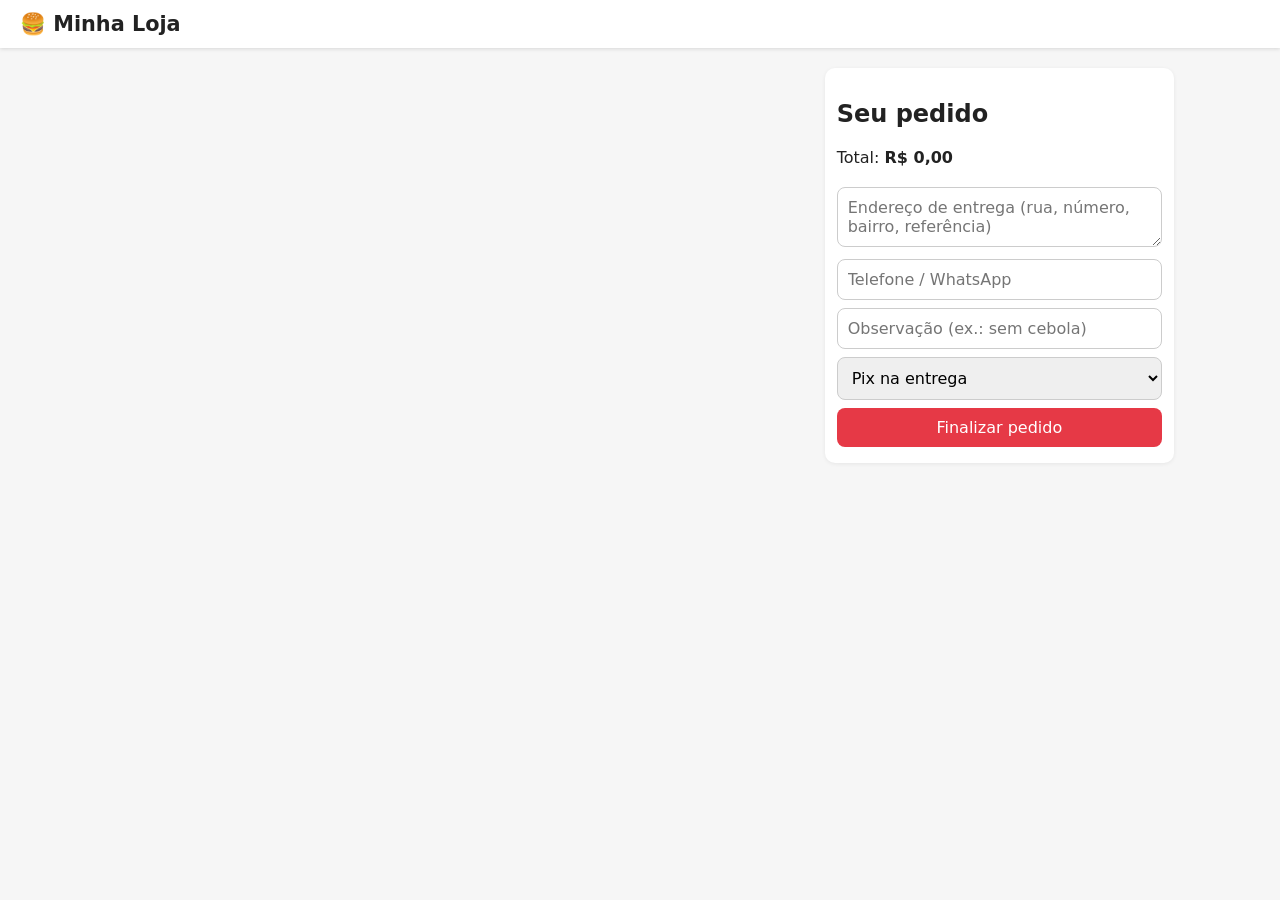
==== index.html @ edce7e46 "Add files via upload" ====
<!doctype html>
<html lang="pt-BR">
<head>
  <meta charset="utf-8">
  <meta name="viewport" content="width=device-width,initial-scale=1">
  <title>Minha Loja</title>
  <link rel="stylesheet" href="style.css">
</head>
<body>
  <header>
    <h1>🍔 Minha Loja</h1>
    <nav id="nav"></nav>
  </header>

  <main>
    <section id="produtos" class="grid"></section>

    <aside class="card">
      <h2>Seu pedido</h2>
      <div id="itens"></div>
      <p>Total: <b id="total">R$ 0,00</b></p>
      <textarea id="endereco" placeholder="Endereço de entrega (rua, número, bairro, referência)"></textarea>
      <input id="telefone" placeholder="Telefone / WhatsApp">
      <input id="obs" placeholder="Observação (ex.: sem cebola)">
      <select id="pagamento">
        <option>Pix na entrega</option>
        <option>Dinheiro</option>
        <option>Cartão na entrega</option>
      </select>
      <button id="finalizar">Finalizar pedido</button>
    </aside>
  </main>

  <script type="module">
    import { supabase, brl, esc } from "./config.js";
    const $ = id => document.getElementById(id);

    // --- sessão e menu ---
    const { data: { session } } = await supabase.auth.getSession();
    let perfil = null;
    if (session) {
      ({ data: perfil } = await supabase.from("profiles").select("*")
        .eq("id", session.user.id).single());
      $("nav").innerHTML =
        (perfil?.is_admin ? '<a href="admin.html">Painel</a>' : "") +
        '<a href="pedidos.html">Meus pedidos</a><a href="#" id="sair">Sair</a>';
      $("sair").onclick = async e => {
        e.preventDefault(); await supabase.auth.signOut(); location.reload();
      };
      $("endereco").value = perfil?.endereco ?? "";
      $("telefone").value = perfil?.telefone ?? "";
    } else {
      $("nav").innerHTML = '<a href="login.html">Entrar / Criar conta</a>';
    }

    // --- produtos ---
    const { data } = await supabase.from("produtos").select("*")
      .eq("ativo", true).order("nome");
    const produtos = data || [];
    $("produtos").innerHTML = produtos.map(p => `
      <article class="card">
        ${p.imagem_url ? `<img src="${esc(p.imagem_url)}" alt="">` : ""}
        <h3>${esc(p.nome)}</h3>
        <p>${esc(p.descricao)}</p>
        <b>${brl(p.preco)}</b>
        <button data-mais="${p.id}">Adicionar</button>
      </article>`).join("") || "<p>Nenhum produto cadastrado ainda.</p>";

    // --- carrinho: { idDoProduto: quantidade } ---
    let carrinho = JSON.parse(localStorage.getItem("carrinho") || "{}");

    function desenhar() {
      let total = 0;
      $("itens").innerHTML = Object.entries(carrinho).map(([id, q]) => {
        const p = produtos.find(x => x.id == id);
        if (!p) return "";
        total += p.preco * q;
        return `<div>${esc(p.nome)} × ${q}
          <button data-menos="${id}" style="width:auto">−</button>
          <button data-mais="${id}" style="width:auto">+</button></div>`;
      }).join("") || "<p>Carrinho vazio</p>";
      $("total").textContent = brl(total);
    }
    function salvar() {
      localStorage.setItem("carrinho", JSON.stringify(carrinho));
      desenhar();
    }

    document.addEventListener("click", e => {
      const d = e.target.dataset;
      const id = d.mais || d.menos;
      if (!id) return;
      carrinho[id] = (carrinho[id] || 0) + (d.mais ? 1 : -1);
      if (carrinho[id] <= 0) delete carrinho[id];
      salvar();
    });
    desenhar();

    // --- finalizar ---
    $("finalizar").onclick = async () => {
      if (!session) return (location.href = "login.html?volta=index.html");
      const itens = Object.entries(carrinho)
        .map(([id, q]) => ({ produto_id: Number(id), quantidade: q }));
      if (!itens.length) return alert("Seu carrinho está vazio.");
      if (!$("endereco").value.trim() || !$("telefone").value.trim())
        return alert("Informe o endereço e o telefone.");

      const { data: id, error } = await supabase.rpc("criar_pedido", {
        p_itens: itens,
        p_endereco: $("endereco").value,
        p_telefone: $("telefone").value,
        p_observacao: $("obs").value,
        p_pagamento: $("pagamento").value,
      });
      if (error) return alert(error.message);

      // guarda endereço/telefone para a próxima compra
      await supabase.from("profiles")
        .update({ endereco: $("endereco").value, telefone: $("telefone").value })
        .eq("id", session.user.id);

      carrinho = {}; salvar();
      location.href = "pedidos.html?novo=" + id;
    };
  </script>
</body>
</html>
---- style.css ----
* { box-sizing: border-box }
body { font-family: system-ui, sans-serif; margin: 0; background: #f6f6f6; color: #222 }
header { display: flex; justify-content: space-between; align-items: center;
  padding: 12px 20px; background: #fff; box-shadow: 0 1px 4px #0002 }
header h1 { margin: 0; font-size: 1.3rem }
header nav a { margin-left: 14px }
main { max-width: 1100px; margin: 20px auto; padding: 0 16px;
  display: grid; grid-template-columns: 2fr 1fr; gap: 20px }
main.um { display: block }
.grid { display: grid; grid-template-columns: repeat(auto-fill, minmax(200px, 1fr)); gap: 14px }
.card { background: #fff; border-radius: 10px; padding: 12px; box-shadow: 0 1px 4px #0001; margin-bottom: 12px }
.card img { width: 100%; height: 140px; object-fit: cover; border-radius: 8px }
input, textarea, select, button { width: 100%; padding: 10px; margin: 4px 0;
  font: inherit; border-radius: 8px; border: 1px solid #ccc }
button { background: #e63946; color: #fff; border: 0; cursor: pointer }
button.sec { background: #555 }
.box { max-width: 380px; margin: 60px auto; background: #fff; padding: 20px; border-radius: 12px }
.novo { border-left: 6px solid #e63946 }
.preparando { border-left: 6px solid #f4a261 }
.saiu_entrega { border-left: 6px solid #457b9d }
.entregue { border-left: 6px solid #2a9d8f }
.cancelado { opacity: .5 }
@media (max-width: 800px) { main { grid-template-columns: 1fr } }
@media print { header, select, button, nav { display: none } }
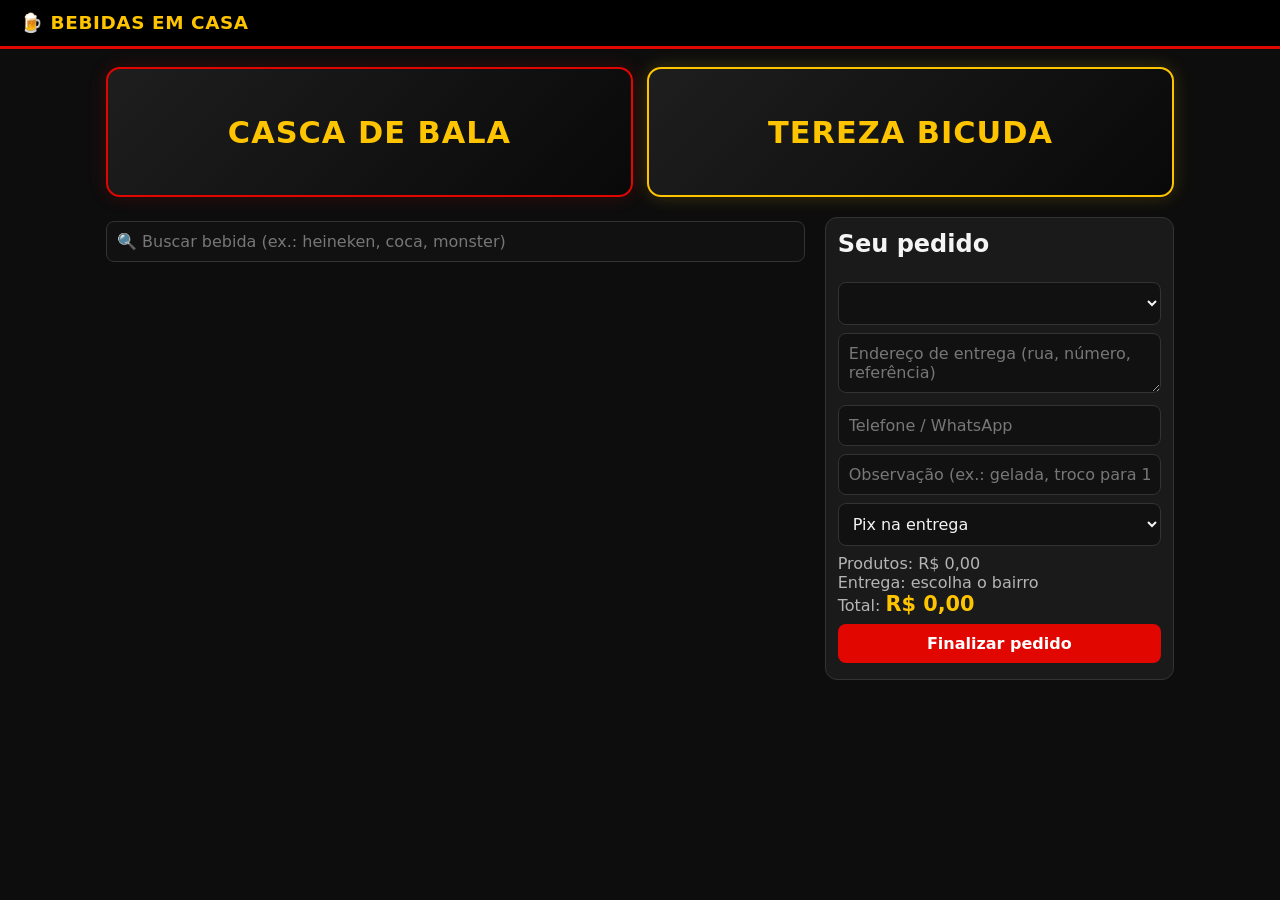
==== commit db7ad957: "Add files via upload" ====
--- a/index.html
+++ b/index.html
@@ -1,127 +1,195 @@
-<!doctype html>
-<html lang="pt-BR">
-<head>
-  <meta charset="utf-8">
-  <meta name="viewport" content="width=device-width,initial-scale=1">
-  <title>Minha Loja</title>
-  <link rel="stylesheet" href="style.css">
-</head>
-<body>
-  <header>
-    <h1>🍔 Minha Loja</h1>
-    <nav id="nav"></nav>
-  </header>
-
-  <main>
-    <section id="produtos" class="grid"></section>
-
-    <aside class="card">
-      <h2>Seu pedido</h2>
-      <div id="itens"></div>
-      <p>Total: <b id="total">R$ 0,00</b></p>
-      <textarea id="endereco" placeholder="Endereço de entrega (rua, número, bairro, referência)"></textarea>
-      <input id="telefone" placeholder="Telefone / WhatsApp">
-      <input id="obs" placeholder="Observação (ex.: sem cebola)">
-      <select id="pagamento">
-        <option>Pix na entrega</option>
-        <option>Dinheiro</option>
-        <option>Cartão na entrega</option>
-      </select>
-      <button id="finalizar">Finalizar pedido</button>
-    </aside>
-  </main>
-
-  <script type="module">
-    import { supabase, brl, esc } from "./config.js";
-    const $ = id => document.getElementById(id);
-
-    // --- sessão e menu ---
-    const { data: { session } } = await supabase.auth.getSession();
-    let perfil = null;
-    if (session) {
-      ({ data: perfil } = await supabase.from("profiles").select("*")
-        .eq("id", session.user.id).single());
-      $("nav").innerHTML =
-        (perfil?.is_admin ? '<a href="admin.html">Painel</a>' : "") +
-        '<a href="pedidos.html">Meus pedidos</a><a href="#" id="sair">Sair</a>';
-      $("sair").onclick = async e => {
-        e.preventDefault(); await supabase.auth.signOut(); location.reload();
-      };
-      $("endereco").value = perfil?.endereco ?? "";
-      $("telefone").value = perfil?.telefone ?? "";
-    } else {
-      $("nav").innerHTML = '<a href="login.html">Entrar / Criar conta</a>';
-    }
-
-    // --- produtos ---
-    const { data } = await supabase.from("produtos").select("*")
-      .eq("ativo", true).order("nome");
-    const produtos = data || [];
-    $("produtos").innerHTML = produtos.map(p => `
-      <article class="card">
-        ${p.imagem_url ? `<img src="${esc(p.imagem_url)}" alt="">` : ""}
-        <h3>${esc(p.nome)}</h3>
-        <p>${esc(p.descricao)}</p>
-        <b>${brl(p.preco)}</b>
-        <button data-mais="${p.id}">Adicionar</button>
-      </article>`).join("") || "<p>Nenhum produto cadastrado ainda.</p>";
-
-    // --- carrinho: { idDoProduto: quantidade } ---
-    let carrinho = JSON.parse(localStorage.getItem("carrinho") || "{}");
-
-    function desenhar() {
-      let total = 0;
-      $("itens").innerHTML = Object.entries(carrinho).map(([id, q]) => {
-        const p = produtos.find(x => x.id == id);
-        if (!p) return "";
-        total += p.preco * q;
-        return `<div>${esc(p.nome)} × ${q}
-          <button data-menos="${id}" style="width:auto">−</button>
-          <button data-mais="${id}" style="width:auto">+</button></div>`;
-      }).join("") || "<p>Carrinho vazio</p>";
-      $("total").textContent = brl(total);
-    }
-    function salvar() {
-      localStorage.setItem("carrinho", JSON.stringify(carrinho));
-      desenhar();
-    }
-
-    document.addEventListener("click", e => {
-      const d = e.target.dataset;
-      const id = d.mais || d.menos;
-      if (!id) return;
-      carrinho[id] = (carrinho[id] || 0) + (d.mais ? 1 : -1);
-      if (carrinho[id] <= 0) delete carrinho[id];
-      salvar();
-    });
-    desenhar();
-
-    // --- finalizar ---
-    $("finalizar").onclick = async () => {
-      if (!session) return (location.href = "login.html?volta=index.html");
-      const itens = Object.entries(carrinho)
-        .map(([id, q]) => ({ produto_id: Number(id), quantidade: q }));
-      if (!itens.length) return alert("Seu carrinho está vazio.");
-      if (!$("endereco").value.trim() || !$("telefone").value.trim())
-        return alert("Informe o endereço e o telefone.");
-
-      const { data: id, error } = await supabase.rpc("criar_pedido", {
-        p_itens: itens,
-        p_endereco: $("endereco").value,
-        p_telefone: $("telefone").value,
-        p_observacao: $("obs").value,
-        p_pagamento: $("pagamento").value,
-      });
-      if (error) return alert(error.message);
-
-      // guarda endereço/telefone para a próxima compra
-      await supabase.from("profiles")
-        .update({ endereco: $("endereco").value, telefone: $("telefone").value })
-        .eq("id", session.user.id);
-
-      carrinho = {}; salvar();
-      location.href = "pedidos.html?novo=" + id;
-    };
-  </script>
-</body>
-</html>+<!doctype html>
+<html lang="pt-BR">
+<head>
+  <meta charset="utf-8">
+  <meta name="viewport" content="width=device-width,initial-scale=1">
+  <title>Bebidas em casa</title>
+  <meta name="theme-color" content="#000000">
+  <link rel="stylesheet" href="style.css">
+</head>
+<body>
+  <header>
+    <h1>🍺 Bebidas em casa</h1>
+    <nav id="nav"></nav>
+  </header>
+
+  <section class="marcas">
+    <div class="marca" id="marca1"><span>Casca de Bala</span></div>
+    <div class="marca" id="marca2"><span>Tereza Bicuda</span></div>
+  </section>
+
+  <main>
+    <section>
+      <input id="busca" type="search" placeholder="🔍 Buscar bebida (ex.: heineken, coca, monster)">
+      <div id="chips" class="chips"></div>
+      <div id="produtos"></div>
+    </section>
+
+    <aside class="card">
+      <h2>Seu pedido</h2>
+      <div id="itens"></div>
+
+      <select id="bairro"></select>
+      <textarea id="endereco" placeholder="Endereço de entrega (rua, número, referência)"></textarea>
+      <input id="telefone" placeholder="Telefone / WhatsApp">
+      <input id="obs" placeholder="Observação (ex.: gelada, troco para 100)">
+      <select id="pagamento">
+        <option>Pix na entrega</option>
+        <option>Dinheiro</option>
+        <option>Cartão na entrega</option>
+      </select>
+
+      <p>
+        Produtos: <span id="subtotal">R$ 0,00</span><br>
+        Entrega: <span id="taxa">escolha o bairro</span><br>
+        Total: <b id="total">R$ 0,00</b>
+      </p>
+      <button id="finalizar">Finalizar pedido</button>
+    </aside>
+  </main>
+
+  <script type="module">
+    import { supabase, brl, esc } from "./config.js";
+    const $ = id => document.getElementById(id);
+
+    // ordem em que as categorias aparecem na loja
+    const ORDEM = ["Cervejas Lata", "Long Necks", "Cervejas Zero",
+                   "Refrigerantes", "Energéticos", "Isotônicos"];
+    const pos = c => { const i = ORDEM.indexOf(c); return i < 0 ? 99 : i; };
+
+    // --- sessão e menu ---
+    const { data: { session } } = await supabase.auth.getSession();
+    let perfil = null;
+    if (session) {
+      ({ data: perfil } = await supabase.from("profiles").select("*")
+        .eq("id", session.user.id).single());
+      $("nav").innerHTML =
+        (perfil?.is_admin ? '<a href="admin.html">Painel</a>' : "") +
+        '<a href="pedidos.html">Meus pedidos</a><a href="#" id="sair">Sair</a>';
+      $("sair").onclick = async e => {
+        e.preventDefault(); await supabase.auth.signOut(); location.reload();
+      };
+      $("endereco").value = perfil?.endereco ?? "";
+      $("telefone").value = perfil?.telefone ?? "";
+    } else {
+      $("nav").innerHTML = '<a href="login.html">Entrar / Criar conta</a>';
+    }
+
+    // --- imagens das distribuidoras no topo ---
+    const { data: cfg } = await supabase.from("configuracoes").select("*");
+    const conf = Object.fromEntries((cfg || []).map(r => [r.chave, r.valor]));
+    [["marca1_img", "marca1", "Casca de Bala"], ["marca2_img", "marca2", "Tereza Bicuda"]]
+      .forEach(([chave, id, nome]) => {
+        if (conf[chave]) $(id).innerHTML = `<img src="${esc(conf[chave])}" alt="${esc(nome)}">`;
+      });
+
+    // --- produtos agrupados por categoria ---
+    const { data } = await supabase.from("produtos").select("*")
+      .eq("ativo", true).order("nome");
+    const produtos = data || [];
+
+    function desenharProdutos() {
+      const termo = $("busca").value.trim().toLowerCase();
+      const lista = produtos.filter(p => p.nome.toLowerCase().includes(termo));
+      const cats = [...new Set(lista.map(p => p.categoria || "Outros"))]
+        .sort((a, b) => pos(a) - pos(b) || a.localeCompare(b));
+
+      $("chips").innerHTML = cats.map((c, i) => `<a href="#cat-${i}">${esc(c)}</a>`).join("");
+      $("produtos").innerHTML = cats.map((c, i) => `
+        <h2 class="cat" id="cat-${i}">${esc(c)}</h2>
+        <div class="grid">
+          ${lista.filter(p => (p.categoria || "Outros") === c).map(p => `
+            <article class="card">
+              ${p.imagem_url ? `<img src="${esc(p.imagem_url)}" alt="">` : ""}
+              <h3>${esc(p.nome)}</h3>
+              ${p.descricao ? `<p>${esc(p.descricao)}</p>` : ""}
+              <b class="valor">${brl(p.preco)}</b>
+              <button data-mais="${p.id}">Adicionar</button>
+            </article>`).join("")}
+        </div>`).join("") ||
+        `<p>${produtos.length ? "Nenhuma bebida encontrada." : "Nenhum produto disponível ainda."}</p>`;
+    }
+    $("busca").oninput = desenharProdutos;
+    desenharProdutos();
+
+    // --- bairros e taxas ---
+    const { data: bs } = await supabase.from("bairros").select("*")
+      .eq("ativo", true).order("nome");
+    const bairros = bs || [];
+    $("bairro").innerHTML =
+      '<option value="">Escolha seu bairro</option>' +
+      bairros.map(b => `<option value="${b.id}">${esc(b.nome)} — ${
+        Number(b.taxa) === 0 ? "entrega grátis" : brl(b.taxa)}</option>`).join("");
+    const bairroSalvo = localStorage.getItem("bairro");
+    if (bairroSalvo && bairros.some(b => b.id == bairroSalvo)) $("bairro").value = bairroSalvo;
+    $("bairro").onchange = () => {
+      localStorage.setItem("bairro", $("bairro").value);
+      desenhar();
+    };
+
+    // --- carrinho: { idDoProduto: quantidade } ---
+    let carrinho = JSON.parse(localStorage.getItem("carrinho") || "{}");
+
+    function desenhar() {
+      let subtotal = 0;
+      $("itens").innerHTML = Object.entries(carrinho).map(([id, q]) => {
+        const p = produtos.find(x => x.id == id);
+        if (!p) return "";
+        subtotal += Number(p.preco) * q;
+        return `<div>${esc(p.nome)} × ${q}
+          <button data-menos="${id}" style="width:auto">−</button>
+          <button data-mais="${id}" style="width:auto">+</button></div>`;
+      }).join("") || "<p>Carrinho vazio</p>";
+
+      const b = bairros.find(x => x.id == $("bairro").value);
+      const taxa = b ? Number(b.taxa) : 0;
+      $("subtotal").textContent = brl(subtotal);
+      $("taxa").textContent = b ? (taxa > 0 ? brl(taxa) : "Grátis") : "escolha o bairro";
+      $("total").textContent = brl(subtotal + taxa);
+    }
+    function salvar() {
+      localStorage.setItem("carrinho", JSON.stringify(carrinho));
+      desenhar();
+    }
+
+    document.addEventListener("click", e => {
+      const d = e.target.dataset;
+      const id = d.mais || d.menos;
+      if (!id) return;
+      carrinho[id] = (carrinho[id] || 0) + (d.mais ? 1 : -1);
+      if (carrinho[id] <= 0) delete carrinho[id];
+      salvar();
+    });
+    desenhar();
+
+    // --- finalizar ---
+    $("finalizar").onclick = async () => {
+      if (!session) return (location.href = "login.html?volta=index.html");
+      const itens = Object.entries(carrinho)
+        .map(([id, q]) => ({ produto_id: Number(id), quantidade: q }));
+      if (!itens.length) return alert("Seu carrinho está vazio.");
+      if (!bairros.length) return alert("As entregas ainda não foram configuradas. Tente mais tarde.");
+      if (!$("bairro").value) return alert("Escolha o seu bairro.");
+      if (!$("endereco").value.trim() || !$("telefone").value.trim())
+        return alert("Informe o endereço e o telefone.");
+
+      const { data: id, error } = await supabase.rpc("criar_pedido", {
+        p_itens: itens,
+        p_bairro_id: Number($("bairro").value),
+        p_endereco: $("endereco").value,
+        p_telefone: $("telefone").value,
+        p_observacao: $("obs").value,
+        p_pagamento: $("pagamento").value,
+      });
+      if (error) return alert(error.message);
+
+      await supabase.from("profiles")
+        .update({ endereco: $("endereco").value, telefone: $("telefone").value })
+        .eq("id", session.user.id);
+
+      carrinho = {}; salvar();
+      location.href = "pedidos.html?novo=" + id;
+    };
+  </script>
+</body>
+</html>
--- a/style.css
+++ b/style.css
@@ -1,24 +1,124 @@
-* { box-sizing: border-box }
-body { font-family: system-ui, sans-serif; margin: 0; background: #f6f6f6; color: #222 }
-header { display: flex; justify-content: space-between; align-items: center;
-  padding: 12px 20px; background: #fff; box-shadow: 0 1px 4px #0002 }
-header h1 { margin: 0; font-size: 1.3rem }
-header nav a { margin-left: 14px }
-main { max-width: 1100px; margin: 20px auto; padding: 0 16px;
-  display: grid; grid-template-columns: 2fr 1fr; gap: 20px }
-main.um { display: block }
-.grid { display: grid; grid-template-columns: repeat(auto-fill, minmax(200px, 1fr)); gap: 14px }
-.card { background: #fff; border-radius: 10px; padding: 12px; box-shadow: 0 1px 4px #0001; margin-bottom: 12px }
-.card img { width: 100%; height: 140px; object-fit: cover; border-radius: 8px }
-input, textarea, select, button { width: 100%; padding: 10px; margin: 4px 0;
-  font: inherit; border-radius: 8px; border: 1px solid #ccc }
-button { background: #e63946; color: #fff; border: 0; cursor: pointer }
-button.sec { background: #555 }
-.box { max-width: 380px; margin: 60px auto; background: #fff; padding: 20px; border-radius: 12px }
-.novo { border-left: 6px solid #e63946 }
-.preparando { border-left: 6px solid #f4a261 }
-.saiu_entrega { border-left: 6px solid #457b9d }
-.entregue { border-left: 6px solid #2a9d8f }
-.cancelado { opacity: .5 }
-@media (max-width: 800px) { main { grid-template-columns: 1fr } }
-@media print { header, select, button, nav { display: none } }+:root {
+  --preto: #0d0d0d;
+  --cinza: #1a1a1a;
+  --cinza2: #262626;
+  --borda: #333;
+  --texto: #f4f4f4;
+  --suave: #b5b5b5;
+  --vermelho: #e10600;
+  --vermelho2: #ff2a1f;
+  --amarelo: #ffc400;
+}
+* { box-sizing: border-box }
+body { font-family: system-ui, -apple-system, "Segoe UI", sans-serif; margin: 0;
+  background: var(--preto); color: var(--texto) }
+a { color: var(--amarelo) }
+h1, h2, h3 { margin-top: 0 }
+small { color: var(--suave) }
+
+/* ---------- topo ---------- */
+header { display: flex; justify-content: space-between; align-items: center;
+  padding: 12px 20px; background: #000; border-bottom: 3px solid var(--vermelho) }
+header h1 { margin: 0; font-size: 1.15rem; color: var(--amarelo);
+  text-transform: uppercase; letter-spacing: .6px }
+header nav a { margin-left: 14px; color: var(--texto); text-decoration: none; font-weight: 600 }
+header nav a:hover { color: var(--amarelo) }
+
+/* dois espaços para as imagens das distribuidoras */
+.marcas { max-width: 1100px; margin: 18px auto 0; padding: 0 16px;
+  display: grid; grid-template-columns: 1fr 1fr; gap: 14px }
+.marca { height: 130px; border-radius: 14px; overflow: hidden;
+  background: linear-gradient(135deg, #1e1e1e, #090909);
+  border: 2px solid var(--vermelho); box-shadow: 0 0 18px #e1060033;
+  display: flex; align-items: center; justify-content: center }
+.marca:nth-child(2) { border-color: var(--amarelo); box-shadow: 0 0 18px #ffc40033 }
+.marca img { width: 100%; height: 100%; object-fit: contain; padding: 10px }
+.marca span { font-weight: 900; text-transform: uppercase; color: var(--amarelo);
+  font-size: clamp(1rem, 3.6vw, 1.9rem); text-align: center; padding: 8px; letter-spacing: 1px }
+
+/* ---------- layout ---------- */
+main { max-width: 1100px; margin: 20px auto; padding: 0 16px;
+  display: grid; grid-template-columns: 2fr 1fr; gap: 20px }
+main.um { display: block }
+main > aside.card { position: sticky; top: 12px; align-self: start }
+.grid { display: grid; grid-template-columns: repeat(auto-fill, minmax(200px, 1fr)); gap: 14px }
+
+/* ---------- cartões ---------- */
+.card { background: var(--cinza); border: 1px solid var(--borda); border-radius: 12px;
+  padding: 12px; margin-bottom: 12px }
+.grid .card { margin-bottom: 0; transition: border-color .15s, transform .15s }
+.grid .card:hover { border-color: var(--amarelo); transform: translateY(-2px) }
+.card img { width: 100%; height: 160px; object-fit: contain; background: #fff; border-radius: 8px }
+.card h3 { font-size: 1rem; margin: 10px 0 4px }
+.card p { color: var(--suave); margin: 4px 0 }
+.valor { display: block; color: var(--amarelo); font-size: 1.2rem; margin: 6px 0 }
+#total { color: var(--amarelo); font-size: 1.3rem }
+.box { max-width: 380px; margin: 60px auto; background: var(--cinza);
+  border: 1px solid var(--borda); border-top: 4px solid var(--vermelho);
+  padding: 20px; border-radius: 12px }
+.box h1 { color: var(--amarelo) }
+
+/* ---------- campos e botões ---------- */
+input, textarea, select, button { width: 100%; padding: 10px; margin: 4px 0;
+  font: inherit; border-radius: 8px; border: 1px solid var(--borda) }
+input, textarea, select { background: #111; color: var(--texto) }
+input::placeholder, textarea::placeholder { color: #777 }
+input:focus, textarea:focus, select:focus { outline: 2px solid var(--amarelo); outline-offset: 0 }
+option { background: #111; color: #fff }
+button { background: var(--vermelho); color: #fff; border: 0; cursor: pointer; font-weight: 700 }
+button:hover { background: var(--vermelho2) }
+button.sec { background: #333; color: #fff }
+button.sec:hover { background: #444 }
+
+/* ---------- status dos pedidos ---------- */
+.novo { border-left: 6px solid var(--vermelho) }
+.preparando { border-left: 6px solid var(--amarelo) }
+.saiu_entrega { border-left: 6px solid #4aa3ff }
+.entregue { border-left: 6px solid #2ecc71 }
+.cancelado { opacity: .5 }
+
+/* ---------- categorias e busca da loja ---------- */
+h2.cat { margin: 26px 0 10px; font-size: 1.15rem; text-transform: uppercase;
+  letter-spacing: .5px; padding-left: 10px; border-left: 5px solid var(--vermelho);
+  scroll-margin-top: 20px }
+.chips { display: flex; gap: 8px; flex-wrap: wrap; margin: 10px 0 }
+.chips a { background: #111; padding: 6px 14px; border-radius: 20px; text-decoration: none;
+  color: var(--amarelo); border: 1px solid var(--amarelo); font-size: .9rem; font-weight: 600 }
+.chips a:hover { background: var(--amarelo); color: #000 }
+
+/* ---------- painel: catálogo ---------- */
+.tabela { overflow-x: auto }
+table { width: 100%; border-collapse: collapse }
+td, th { padding: 6px 10px; border-bottom: 1px solid var(--borda); text-align: left }
+th { color: var(--amarelo) }
+tr.cat td { background: var(--cinza2); font-weight: bold; color: var(--amarelo) }
+td input { margin: 0 }
+td input.preco { max-width: 110px }
+td input[type=checkbox] { width: auto }
+td button { width: auto; padding: 6px 10px; margin: 0 }
+
+.fotobtn { display: inline-block; cursor: pointer; vertical-align: middle }
+.fotobtn img { width: 48px; height: 48px; object-fit: contain; background: #fff;
+  border: 1px solid var(--borda); border-radius: 6px; display: block }
+.semfoto { width: 48px; height: 48px; border: 2px dashed #666; border-radius: 6px;
+  display: flex; align-items: center; justify-content: center; font-size: 1.3rem }
+
+/* painel: imagens do topo */
+.prevmarca { height: 80px; margin: 6px 0; border: 1px dashed #666; border-radius: 8px;
+  background: #000; display: flex; align-items: center; justify-content: center; overflow: hidden }
+.prevmarca img { width: 100%; height: 100%; object-fit: contain; background: none; border-radius: 0 }
+
+@media (max-width: 800px) {
+  main { grid-template-columns: 1fr }
+  main > aside.card { position: static }
+  .marca { height: 90px }
+  header h1 { font-size: 1rem }
+}
+
+/* impressão: fundo branco para economizar tinta */
+@media print {
+  body { background: #fff; color: #000 }
+  .card { background: #fff; color: #000; border: 1px solid #999 }
+  .card p, small { color: #333 }
+  header, .marcas, select, button, nav { display: none }
+}
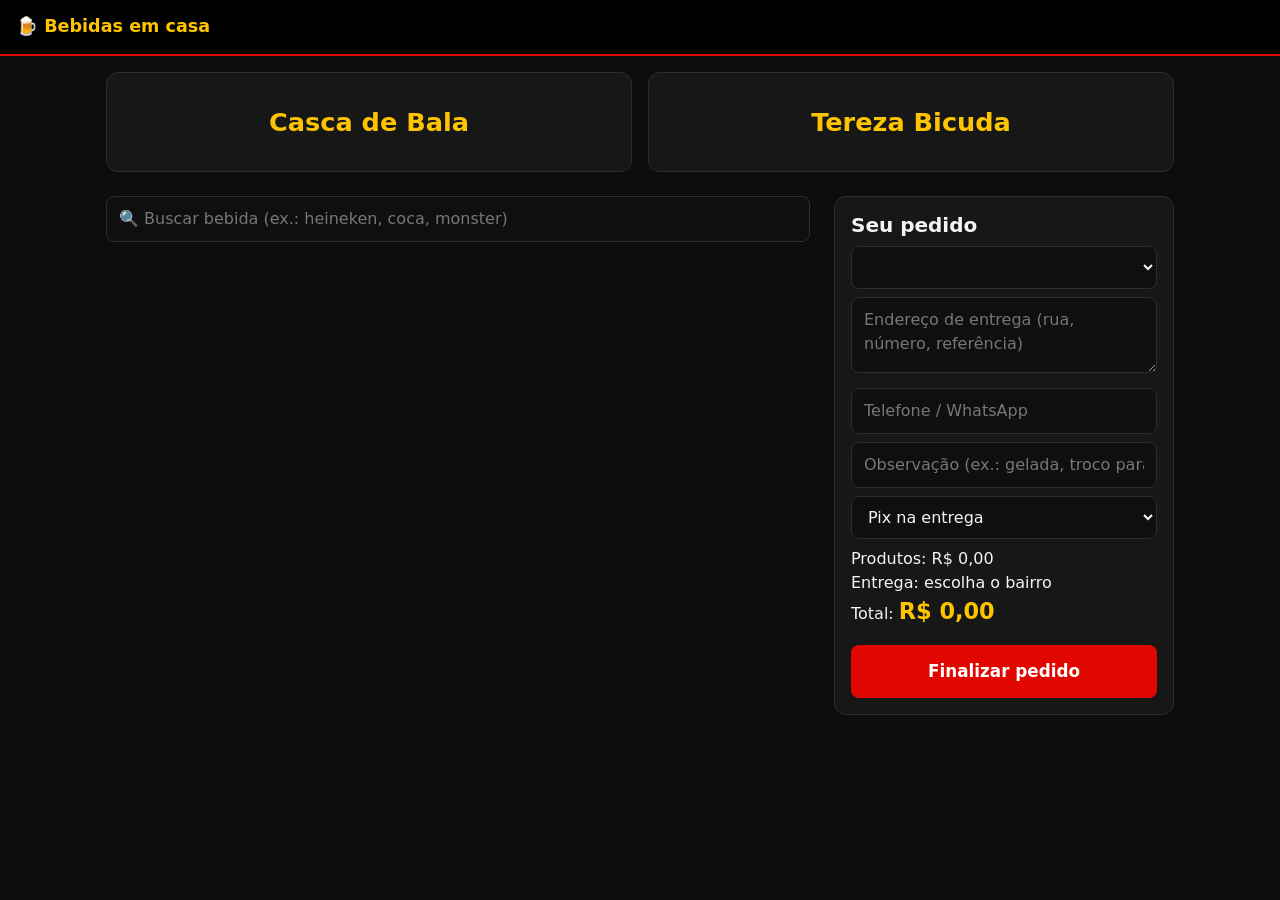
==== commit 4c140fc5: "Update index.html" ====
--- a/index.html
+++ b/index.html
@@ -5,7 +5,7 @@
   <meta name="viewport" content="width=device-width,initial-scale=1">
   <title>Bebidas em casa</title>
   <meta name="theme-color" content="#000000">
-  <link rel="stylesheet" href="style.css">
+  <link rel="stylesheet" href="style.css?v=3">
 </head>
 <body>
   <header>
@@ -100,7 +100,7 @@
         <div class="grid">
           ${lista.filter(p => (p.categoria || "Outros") === c).map(p => `
             <article class="card">
-              ${p.imagem_url ? `<img src="${esc(p.imagem_url)}" alt="">` : ""}
+              ${p.imagem_url ? `<div style="height:160px;background:#fff;border-radius:8px;overflow:hidden;display:flex;align-items:center;justify-content:center"><img src="${esc(p.imagem_url)}" alt="${esc(p.nome)}" loading="lazy" decoding="async" style="max-width:100%;max-height:100%;width:auto;height:auto;object-fit:contain;border-radius:0"></div>` : ""}
               <h3>${esc(p.nome)}</h3>
               ${p.descricao ? `<p>${esc(p.descricao)}</p>` : ""}
               <b class="valor">${brl(p.preco)}</b>
--- a/style.css
+++ b/style.css
@@ -1,118 +1,181 @@
+/* Regras do visual: vermelho = ação principal, amarelo = preço/destaque,
+   cinza = tudo o mais. Espaços de 8/16/24px, cantos de 12px (cartões) e 8px (campos). */
 :root {
   --preto: #0d0d0d;
-  --cinza: #1a1a1a;
-  --cinza2: #262626;
-  --borda: #333;
+  --cinza: #171717;
+  --cinza2: #222;
+  --borda: #2e2e2e;
   --texto: #f4f4f4;
-  --suave: #b5b5b5;
+  --suave: #a8a8a8;
   --vermelho: #e10600;
   --vermelho2: #ff2a1f;
   --amarelo: #ffc400;
+  --azul: #4aa3ff;
+  --verde: #2ecc71;
+  --r: 12px;
+  --r2: 8px;
+  --e1: 8px;
+  --e2: 16px;
+  --e3: 24px;
 }
 * { box-sizing: border-box }
-body { font-family: system-ui, -apple-system, "Segoe UI", sans-serif; margin: 0;
+html { scroll-behavior: smooth }
+body { font: 16px/1.5 system-ui, -apple-system, "Segoe UI", sans-serif; margin: 0;
   background: var(--preto); color: var(--texto) }
 a { color: var(--amarelo) }
-h1, h2, h3 { margin-top: 0 }
+h1, h2, h3 { margin: 0 0 var(--e1); line-height: 1.25 }
+h2 { font-size: 1.25rem }
+h3 { font-size: 1rem }
+p { margin: 0 0 var(--e1) }
 small { color: var(--suave) }
+hr { border: 0; border-top: 1px solid var(--borda) }
+:focus-visible { outline: 2px solid var(--amarelo); outline-offset: 2px }
 
 /* ---------- topo ---------- */
-header { display: flex; justify-content: space-between; align-items: center;
-  padding: 12px 20px; background: #000; border-bottom: 3px solid var(--vermelho) }
-header h1 { margin: 0; font-size: 1.15rem; color: var(--amarelo);
-  text-transform: uppercase; letter-spacing: .6px }
-header nav a { margin-left: 14px; color: var(--texto); text-decoration: none; font-weight: 600 }
+header { position: sticky; top: 0; z-index: 20; min-height: 56px;
+  display: flex; justify-content: space-between; align-items: center; gap: var(--e2);
+  padding: 0 var(--e2); background: #000; border-bottom: 2px solid var(--vermelho) }
+header h1 { margin: 0; font-size: 1.1rem; color: var(--amarelo) }
+header nav { display: flex; gap: var(--e2); align-items: center }
+header nav a { color: var(--texto); text-decoration: none; font-weight: 600; white-space: nowrap }
 header nav a:hover { color: var(--amarelo) }
 
 /* dois espaços para as imagens das distribuidoras */
-.marcas { max-width: 1100px; margin: 18px auto 0; padding: 0 16px;
-  display: grid; grid-template-columns: 1fr 1fr; gap: 14px }
-.marca { height: 130px; border-radius: 14px; overflow: hidden;
-  background: linear-gradient(135deg, #1e1e1e, #090909);
-  border: 2px solid var(--vermelho); box-shadow: 0 0 18px #e1060033;
+.marcas { max-width: 1100px; margin: var(--e2) auto 0; padding: 0 var(--e2);
+  display: grid; grid-template-columns: 1fr 1fr; gap: var(--e2) }
+.marca { height: 100px; border-radius: var(--r); overflow: hidden;
+  background: var(--cinza); border: 1px solid var(--borda);
   display: flex; align-items: center; justify-content: center }
-.marca:nth-child(2) { border-color: var(--amarelo); box-shadow: 0 0 18px #ffc40033 }
-.marca img { width: 100%; height: 100%; object-fit: contain; padding: 10px }
-.marca span { font-weight: 900; text-transform: uppercase; color: var(--amarelo);
-  font-size: clamp(1rem, 3.6vw, 1.9rem); text-align: center; padding: 8px; letter-spacing: 1px }
+.marca img { width: 100%; height: 100%; object-fit: contain; padding: var(--e1) }
+.marca span { font-weight: 800; color: var(--amarelo);
+  font-size: clamp(1rem, 3.4vw, 1.6rem); text-align: center; padding: var(--e1) }
 
 /* ---------- layout ---------- */
-main { max-width: 1100px; margin: 20px auto; padding: 0 16px;
-  display: grid; grid-template-columns: 2fr 1fr; gap: 20px }
+main { max-width: 1100px; margin: var(--e3) auto; padding: 0 var(--e2);
+  display: grid; grid-template-columns: minmax(0, 1fr) 340px; gap: var(--e3) }
 main.um { display: block }
-main > aside.card { position: sticky; top: 12px; align-self: start }
-.grid { display: grid; grid-template-columns: repeat(auto-fill, minmax(200px, 1fr)); gap: 14px }
+main > aside.card { position: sticky; top: 72px; align-self: start }
+.grid { display: grid; grid-template-columns: repeat(auto-fill, minmax(170px, 1fr)); gap: var(--e2) }
 
 /* ---------- cartões ---------- */
-.card { background: var(--cinza); border: 1px solid var(--borda); border-radius: 12px;
-  padding: 12px; margin-bottom: 12px }
-.grid .card { margin-bottom: 0; transition: border-color .15s, transform .15s }
-.grid .card:hover { border-color: var(--amarelo); transform: translateY(-2px) }
-.card img { width: 100%; height: 160px; object-fit: contain; background: #fff; border-radius: 8px }
-.card h3 { font-size: 1rem; margin: 10px 0 4px }
-.card p { color: var(--suave); margin: 4px 0 }
-.valor { display: block; color: var(--amarelo); font-size: 1.2rem; margin: 6px 0 }
-#total { color: var(--amarelo); font-size: 1.3rem }
-.box { max-width: 380px; margin: 60px auto; background: var(--cinza);
+.card { background: var(--cinza); border: 1px solid var(--borda); border-radius: var(--r);
+  padding: var(--e2); margin-bottom: var(--e2) }
+.grid .card { margin-bottom: 0; transition: border-color .15s }
+.grid .card:hover { border-color: var(--amarelo) }
+.produto { display: flex; flex-direction: column; padding: 12px }
+.foto { aspect-ratio: 4 / 3; background: #fff; border-radius: var(--r2); margin-bottom: var(--e1);
+  display: flex; align-items: center; justify-content: center }
+.foto:empty::after { content: "🍺"; font-size: 2rem; opacity: .35 }
+.foto img { width: 100%; height: 100%; object-fit: contain; padding: var(--e1) }
+.produto h3 { min-height: 2.5em; overflow: hidden;
+  display: -webkit-box; -webkit-line-clamp: 2; -webkit-box-orient: vertical }
+.produto p { color: var(--suave); font-size: .875rem }
+.rodape { margin-top: auto; padding-top: var(--e1); display: flex;
+  align-items: center; justify-content: space-between; gap: var(--e1) }
+.rodape button { padding: 8px 12px }
+.valor { color: var(--amarelo); font-size: 1.125rem; white-space: nowrap }
+.card ul { margin: var(--e1) 0; padding-left: 20px }
+
+/* carrinho */
+.carrinho h3 { margin: var(--e2) 0 var(--e1); color: var(--suave); font-size: .875rem; font-weight: 600 }
+.item { display: flex; align-items: center; gap: 12px; padding: var(--e1) 0;
+  border-bottom: 1px solid var(--borda) }
+.item .nome { flex: 1; min-width: 0 }
+.item .sub { display: block; color: var(--suave); font-size: .875rem }
+.qtd { display: flex; align-items: center; gap: var(--e1) }
+.qtd button { width: 32px; height: 32px; padding: 0 }
+.qtd b { min-width: 1.5em; text-align: center }
+.vazio { color: var(--suave) }
+.resumo { margin: var(--e2) 0; padding-top: var(--e1); border-top: 1px solid var(--borda) }
+.resumo div { display: flex; justify-content: space-between; gap: var(--e1);
+  padding: 2px 0; color: var(--suave) }
+.resumo .tot { margin-top: var(--e1); padding-top: var(--e1); color: var(--texto);
+  border-top: 1px solid var(--borda); font-size: 1.1rem }
+#total { color: var(--amarelo); font-size: 1.4rem }
+#finalizar { padding: 14px; font-size: 1.05rem }
+
+/* login */
+.box { max-width: 400px; margin: 8vh auto; background: var(--cinza);
   border: 1px solid var(--borda); border-top: 4px solid var(--vermelho);
-  padding: 20px; border-radius: 12px }
-.box h1 { color: var(--amarelo) }
+  padding: var(--e3); border-radius: var(--r) }
+.box h1 { color: var(--amarelo); font-size: 1.4rem }
+.dica { color: var(--suave); margin-bottom: var(--e2) }
+#msg { margin-top: var(--e2) }
+#msg:empty { display: none }
+#aviso:not(:empty) { background: #12261a; border: 1px solid var(--verde); color: #b9f0cd;
+  padding: 12px var(--e2); border-radius: var(--r2); margin-bottom: var(--e2) }
 
 /* ---------- campos e botões ---------- */
-input, textarea, select, button { width: 100%; padding: 10px; margin: 4px 0;
-  font: inherit; border-radius: 8px; border: 1px solid var(--borda) }
-input, textarea, select { background: #111; color: var(--texto) }
+input, textarea, select { width: 100%; padding: 10px 12px; margin: 0 0 var(--e1);
+  font: inherit; border-radius: var(--r2); border: 1px solid var(--borda);
+  background: #0f0f0f; color: var(--texto) }
+textarea { min-height: 76px; resize: vertical }
 input::placeholder, textarea::placeholder { color: #777 }
-input:focus, textarea:focus, select:focus { outline: 2px solid var(--amarelo); outline-offset: 0 }
 option { background: #111; color: #fff }
-button { background: var(--vermelho); color: #fff; border: 0; cursor: pointer; font-weight: 700 }
+button { font: inherit; font-weight: 700; padding: 10px var(--e2); border: 0;
+  border-radius: var(--r2); background: var(--vermelho); color: #fff; cursor: pointer;
+  transition: background .15s }
 button:hover { background: var(--vermelho2) }
-button.sec { background: #333; color: #fff }
-button.sec:hover { background: #444 }
+button.sec { background: var(--cinza2); color: var(--texto); border: 1px solid var(--borda) }
+button.sec:hover { background: #2c2c2c; border-color: #444 }
+.card > button, .box > button { width: 100%; margin-top: var(--e1) }
+.acoes { display: flex; gap: var(--e1); margin-top: var(--e1) }
+.acoes select { flex: 1; margin: 0 }
 
 /* ---------- status dos pedidos ---------- */
-.novo { border-left: 6px solid var(--vermelho) }
-.preparando { border-left: 6px solid var(--amarelo) }
-.saiu_entrega { border-left: 6px solid #4aa3ff }
-.entregue { border-left: 6px solid #2ecc71 }
-.cancelado { opacity: .5 }
+.card.novo { border-left: 4px solid var(--vermelho) }
+.card.preparando { border-left: 4px solid var(--amarelo) }
+.card.saiu_entrega { border-left: 4px solid var(--azul) }
+.card.entregue { border-left: 4px solid var(--verde) }
+.card.cancelado { opacity: .55 }
+.selo { display: inline-block; margin-left: var(--e1); padding: 2px 10px; border-radius: 999px;
+  font-size: .75rem; font-weight: 700; vertical-align: middle; color: #000 }
+.selo.novo { background: var(--vermelho); color: #fff }
+.selo.preparando { background: var(--amarelo) }
+.selo.saiu_entrega { background: var(--azul) }
+.selo.entregue { background: var(--verde) }
+.selo.cancelado { background: #777 }
 
 /* ---------- categorias e busca da loja ---------- */
-h2.cat { margin: 26px 0 10px; font-size: 1.15rem; text-transform: uppercase;
-  letter-spacing: .5px; padding-left: 10px; border-left: 5px solid var(--vermelho);
-  scroll-margin-top: 20px }
-.chips { display: flex; gap: 8px; flex-wrap: wrap; margin: 10px 0 }
-.chips a { background: #111; padding: 6px 14px; border-radius: 20px; text-decoration: none;
-  color: var(--amarelo); border: 1px solid var(--amarelo); font-size: .9rem; font-weight: 600 }
-.chips a:hover { background: var(--amarelo); color: #000 }
+h2.cat { margin: var(--e3) 0 12px; font-size: 1.15rem; scroll-margin-top: 120px }
+h2.cat::after { content: ""; display: block; width: 32px; height: 3px; margin-top: 6px;
+  background: var(--vermelho); border-radius: 2px }
+.chips { display: flex; gap: var(--e1); overflow-x: auto; scrollbar-width: none;
+  position: sticky; top: 56px; z-index: 10; background: var(--preto); padding: var(--e1) 0 }
+.chips a { flex: none; padding: 6px 14px; border-radius: 999px; text-decoration: none;
+  color: var(--texto); background: var(--cinza2); border: 1px solid var(--borda);
+  font-size: .9rem; font-weight: 600 }
+.chips a:hover { background: var(--amarelo); border-color: var(--amarelo); color: #000 }
 
 /* ---------- painel: catálogo ---------- */
-.tabela { overflow-x: auto }
+.tabela { overflow-x: auto; margin-top: var(--e2) }
 table { width: 100%; border-collapse: collapse }
-td, th { padding: 6px 10px; border-bottom: 1px solid var(--borda); text-align: left }
-th { color: var(--amarelo) }
-tr.cat td { background: var(--cinza2); font-weight: bold; color: var(--amarelo) }
+td, th { padding: var(--e1) 12px; border-bottom: 1px solid var(--borda); text-align: left }
+th { color: var(--suave); font-size: .875rem; font-weight: 600 }
+tr.cat td { background: var(--cinza2); font-weight: 700; color: var(--amarelo) }
 td input { margin: 0 }
 td input.preco { max-width: 110px }
 td input[type=checkbox] { width: auto }
-td button { width: auto; padding: 6px 10px; margin: 0 }
+td button { padding: 6px 10px }
 
 .fotobtn { display: inline-block; cursor: pointer; vertical-align: middle }
 .fotobtn img { width: 48px; height: 48px; object-fit: contain; background: #fff;
   border: 1px solid var(--borda); border-radius: 6px; display: block }
-.semfoto { width: 48px; height: 48px; border: 2px dashed #666; border-radius: 6px;
+.semfoto { width: 48px; height: 48px; border: 2px dashed #555; border-radius: 6px;
   display: flex; align-items: center; justify-content: center; font-size: 1.3rem }
-
-/* painel: imagens do topo */
-.prevmarca { height: 80px; margin: 6px 0; border: 1px dashed #666; border-radius: 8px;
+.prevmarca { height: 80px; margin: 6px 0; border: 1px dashed #555; border-radius: var(--r2);
   background: #000; display: flex; align-items: center; justify-content: center; overflow: hidden }
-.prevmarca img { width: 100%; height: 100%; object-fit: contain; background: none; border-radius: 0 }
+.prevmarca img { width: 100%; height: 100%; object-fit: contain }
 
 @media (max-width: 800px) {
   main { grid-template-columns: 1fr }
   main > aside.card { position: static }
-  .marca { height: 90px }
+  .marca { height: 72px }
   header h1 { font-size: 1rem }
+  .grid { grid-template-columns: repeat(2, minmax(0, 1fr)); gap: 12px }
+}
+@media (prefers-reduced-motion: reduce) {
+  * { transition: none !important; scroll-behavior: auto !important }
 }
 
 /* impressão: fundo branco para economizar tinta */
@@ -120,5 +183,5 @@
   body { background: #fff; color: #000 }
   .card { background: #fff; color: #000; border: 1px solid #999 }
   .card p, small { color: #333 }
-  header, .marcas, select, button, nav { display: none }
+  header, .marcas, select, button, nav, .acoes { display: none }
 }
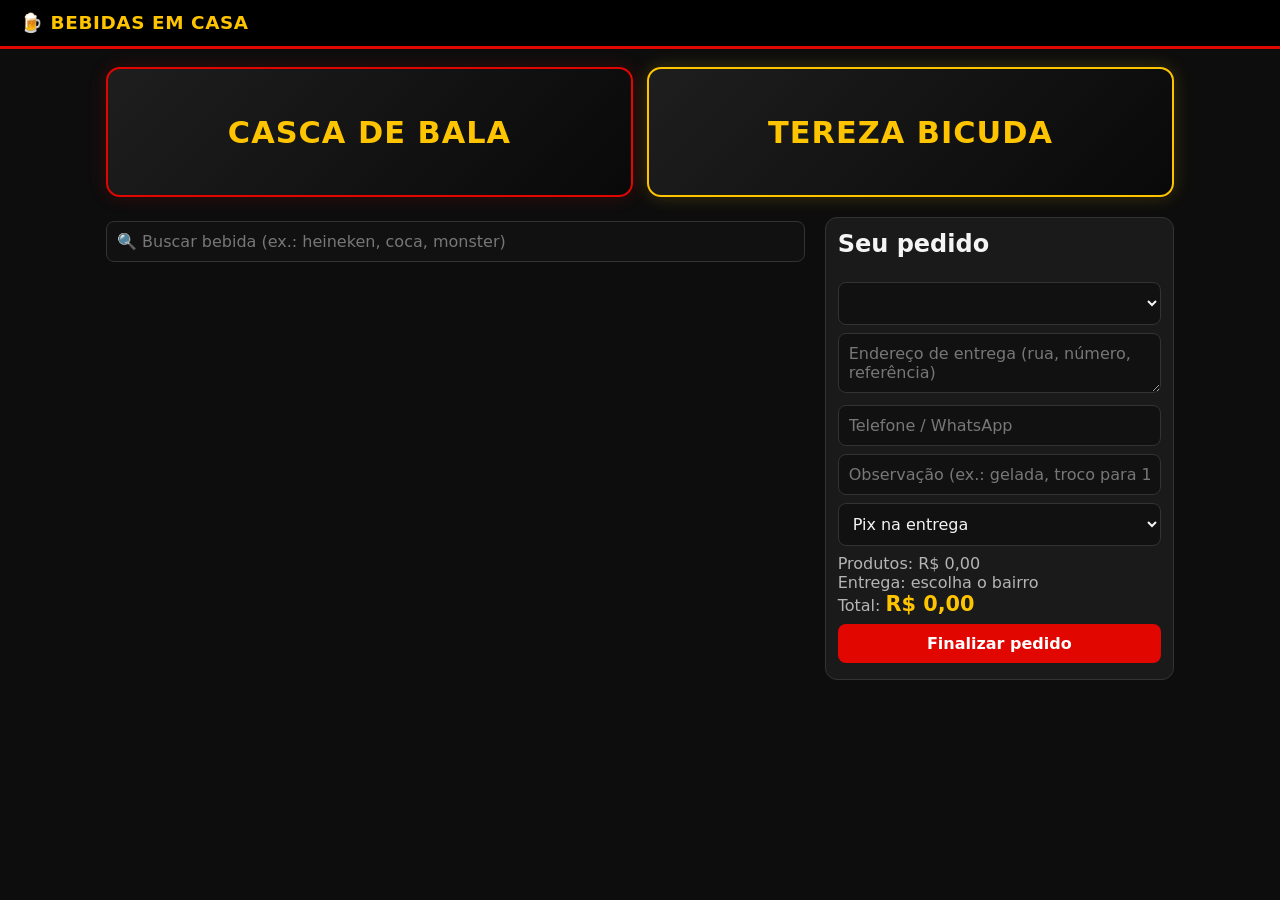
==== commit 9c84dcd2: "Add files via upload" ====
--- a/index.html
+++ b/index.html
@@ -53,8 +53,8 @@
     const $ = id => document.getElementById(id);
 
     // ordem em que as categorias aparecem na loja
-    const ORDEM = ["Cervejas Lata", "Long Necks", "Cervejas Zero",
-                   "Refrigerantes", "Energéticos", "Isotônicos"];
+    const ORDEM = ["Cervejas Lata", "Long Necks", "Cervejas Zero", "Refrigerantes",
+                   "Energéticos", "Isotônicos", "Águas", "Sucos", "Outras bebidas"];
     const pos = c => { const i = ORDEM.indexOf(c); return i < 0 ? 99 : i; };
 
     // --- sessão e menu ---
--- a/style.css
+++ b/style.css
@@ -1,181 +1,118 @@
-/* Regras do visual: vermelho = ação principal, amarelo = preço/destaque,
-   cinza = tudo o mais. Espaços de 8/16/24px, cantos de 12px (cartões) e 8px (campos). */
 :root {
   --preto: #0d0d0d;
-  --cinza: #171717;
-  --cinza2: #222;
-  --borda: #2e2e2e;
+  --cinza: #1a1a1a;
+  --cinza2: #262626;
+  --borda: #333;
   --texto: #f4f4f4;
-  --suave: #a8a8a8;
+  --suave: #b5b5b5;
   --vermelho: #e10600;
   --vermelho2: #ff2a1f;
   --amarelo: #ffc400;
-  --azul: #4aa3ff;
-  --verde: #2ecc71;
-  --r: 12px;
-  --r2: 8px;
-  --e1: 8px;
-  --e2: 16px;
-  --e3: 24px;
 }
 * { box-sizing: border-box }
-html { scroll-behavior: smooth }
-body { font: 16px/1.5 system-ui, -apple-system, "Segoe UI", sans-serif; margin: 0;
+body { font-family: system-ui, -apple-system, "Segoe UI", sans-serif; margin: 0;
   background: var(--preto); color: var(--texto) }
 a { color: var(--amarelo) }
-h1, h2, h3 { margin: 0 0 var(--e1); line-height: 1.25 }
-h2 { font-size: 1.25rem }
-h3 { font-size: 1rem }
-p { margin: 0 0 var(--e1) }
+h1, h2, h3 { margin-top: 0 }
 small { color: var(--suave) }
-hr { border: 0; border-top: 1px solid var(--borda) }
-:focus-visible { outline: 2px solid var(--amarelo); outline-offset: 2px }
 
 /* ---------- topo ---------- */
-header { position: sticky; top: 0; z-index: 20; min-height: 56px;
-  display: flex; justify-content: space-between; align-items: center; gap: var(--e2);
-  padding: 0 var(--e2); background: #000; border-bottom: 2px solid var(--vermelho) }
-header h1 { margin: 0; font-size: 1.1rem; color: var(--amarelo) }
-header nav { display: flex; gap: var(--e2); align-items: center }
-header nav a { color: var(--texto); text-decoration: none; font-weight: 600; white-space: nowrap }
+header { display: flex; justify-content: space-between; align-items: center;
+  padding: 12px 20px; background: #000; border-bottom: 3px solid var(--vermelho) }
+header h1 { margin: 0; font-size: 1.15rem; color: var(--amarelo);
+  text-transform: uppercase; letter-spacing: .6px }
+header nav a { margin-left: 14px; color: var(--texto); text-decoration: none; font-weight: 600 }
 header nav a:hover { color: var(--amarelo) }
 
 /* dois espaços para as imagens das distribuidoras */
-.marcas { max-width: 1100px; margin: var(--e2) auto 0; padding: 0 var(--e2);
-  display: grid; grid-template-columns: 1fr 1fr; gap: var(--e2) }
-.marca { height: 100px; border-radius: var(--r); overflow: hidden;
-  background: var(--cinza); border: 1px solid var(--borda);
+.marcas { max-width: 1100px; margin: 18px auto 0; padding: 0 16px;
+  display: grid; grid-template-columns: 1fr 1fr; gap: 14px }
+.marca { height: 130px; border-radius: 14px; overflow: hidden;
+  background: linear-gradient(135deg, #1e1e1e, #090909);
+  border: 2px solid var(--vermelho); box-shadow: 0 0 18px #e1060033;
   display: flex; align-items: center; justify-content: center }
-.marca img { width: 100%; height: 100%; object-fit: contain; padding: var(--e1) }
-.marca span { font-weight: 800; color: var(--amarelo);
-  font-size: clamp(1rem, 3.4vw, 1.6rem); text-align: center; padding: var(--e1) }
+.marca:nth-child(2) { border-color: var(--amarelo); box-shadow: 0 0 18px #ffc40033 }
+.marca img { width: 100%; height: 100%; object-fit: contain; padding: 10px }
+.marca span { font-weight: 900; text-transform: uppercase; color: var(--amarelo);
+  font-size: clamp(1rem, 3.6vw, 1.9rem); text-align: center; padding: 8px; letter-spacing: 1px }
 
 /* ---------- layout ---------- */
-main { max-width: 1100px; margin: var(--e3) auto; padding: 0 var(--e2);
-  display: grid; grid-template-columns: minmax(0, 1fr) 340px; gap: var(--e3) }
+main { max-width: 1100px; margin: 20px auto; padding: 0 16px;
+  display: grid; grid-template-columns: 2fr 1fr; gap: 20px }
 main.um { display: block }
-main > aside.card { position: sticky; top: 72px; align-self: start }
-.grid { display: grid; grid-template-columns: repeat(auto-fill, minmax(170px, 1fr)); gap: var(--e2) }
+main > aside.card { position: sticky; top: 12px; align-self: start }
+.grid { display: grid; grid-template-columns: repeat(auto-fill, minmax(200px, 1fr)); gap: 14px }
 
 /* ---------- cartões ---------- */
-.card { background: var(--cinza); border: 1px solid var(--borda); border-radius: var(--r);
-  padding: var(--e2); margin-bottom: var(--e2) }
-.grid .card { margin-bottom: 0; transition: border-color .15s }
-.grid .card:hover { border-color: var(--amarelo) }
-.produto { display: flex; flex-direction: column; padding: 12px }
-.foto { aspect-ratio: 4 / 3; background: #fff; border-radius: var(--r2); margin-bottom: var(--e1);
-  display: flex; align-items: center; justify-content: center }
-.foto:empty::after { content: "🍺"; font-size: 2rem; opacity: .35 }
-.foto img { width: 100%; height: 100%; object-fit: contain; padding: var(--e1) }
-.produto h3 { min-height: 2.5em; overflow: hidden;
-  display: -webkit-box; -webkit-line-clamp: 2; -webkit-box-orient: vertical }
-.produto p { color: var(--suave); font-size: .875rem }
-.rodape { margin-top: auto; padding-top: var(--e1); display: flex;
-  align-items: center; justify-content: space-between; gap: var(--e1) }
-.rodape button { padding: 8px 12px }
-.valor { color: var(--amarelo); font-size: 1.125rem; white-space: nowrap }
-.card ul { margin: var(--e1) 0; padding-left: 20px }
-
-/* carrinho */
-.carrinho h3 { margin: var(--e2) 0 var(--e1); color: var(--suave); font-size: .875rem; font-weight: 600 }
-.item { display: flex; align-items: center; gap: 12px; padding: var(--e1) 0;
-  border-bottom: 1px solid var(--borda) }
-.item .nome { flex: 1; min-width: 0 }
-.item .sub { display: block; color: var(--suave); font-size: .875rem }
-.qtd { display: flex; align-items: center; gap: var(--e1) }
-.qtd button { width: 32px; height: 32px; padding: 0 }
-.qtd b { min-width: 1.5em; text-align: center }
-.vazio { color: var(--suave) }
-.resumo { margin: var(--e2) 0; padding-top: var(--e1); border-top: 1px solid var(--borda) }
-.resumo div { display: flex; justify-content: space-between; gap: var(--e1);
-  padding: 2px 0; color: var(--suave) }
-.resumo .tot { margin-top: var(--e1); padding-top: var(--e1); color: var(--texto);
-  border-top: 1px solid var(--borda); font-size: 1.1rem }
-#total { color: var(--amarelo); font-size: 1.4rem }
-#finalizar { padding: 14px; font-size: 1.05rem }
-
-/* login */
-.box { max-width: 400px; margin: 8vh auto; background: var(--cinza);
+.card { background: var(--cinza); border: 1px solid var(--borda); border-radius: 12px;
+  padding: 12px; margin-bottom: 12px }
+.grid .card { margin-bottom: 0; transition: border-color .15s, transform .15s }
+.grid .card:hover { border-color: var(--amarelo); transform: translateY(-2px) }
+.card img { width: 100%; height: 160px; object-fit: contain; background: #fff; border-radius: 8px }
+.card h3 { font-size: 1rem; margin: 10px 0 4px }
+.card p { color: var(--suave); margin: 4px 0 }
+.valor { display: block; color: var(--amarelo); font-size: 1.2rem; margin: 6px 0 }
+#total { color: var(--amarelo); font-size: 1.3rem }
+.box { max-width: 380px; margin: 60px auto; background: var(--cinza);
   border: 1px solid var(--borda); border-top: 4px solid var(--vermelho);
-  padding: var(--e3); border-radius: var(--r) }
-.box h1 { color: var(--amarelo); font-size: 1.4rem }
-.dica { color: var(--suave); margin-bottom: var(--e2) }
-#msg { margin-top: var(--e2) }
-#msg:empty { display: none }
-#aviso:not(:empty) { background: #12261a; border: 1px solid var(--verde); color: #b9f0cd;
-  padding: 12px var(--e2); border-radius: var(--r2); margin-bottom: var(--e2) }
+  padding: 20px; border-radius: 12px }
+.box h1 { color: var(--amarelo) }
 
 /* ---------- campos e botões ---------- */
-input, textarea, select { width: 100%; padding: 10px 12px; margin: 0 0 var(--e1);
-  font: inherit; border-radius: var(--r2); border: 1px solid var(--borda);
-  background: #0f0f0f; color: var(--texto) }
-textarea { min-height: 76px; resize: vertical }
+input, textarea, select, button { width: 100%; padding: 10px; margin: 4px 0;
+  font: inherit; border-radius: 8px; border: 1px solid var(--borda) }
+input, textarea, select { background: #111; color: var(--texto) }
 input::placeholder, textarea::placeholder { color: #777 }
+input:focus, textarea:focus, select:focus { outline: 2px solid var(--amarelo); outline-offset: 0 }
 option { background: #111; color: #fff }
-button { font: inherit; font-weight: 700; padding: 10px var(--e2); border: 0;
-  border-radius: var(--r2); background: var(--vermelho); color: #fff; cursor: pointer;
-  transition: background .15s }
+button { background: var(--vermelho); color: #fff; border: 0; cursor: pointer; font-weight: 700 }
 button:hover { background: var(--vermelho2) }
-button.sec { background: var(--cinza2); color: var(--texto); border: 1px solid var(--borda) }
-button.sec:hover { background: #2c2c2c; border-color: #444 }
-.card > button, .box > button { width: 100%; margin-top: var(--e1) }
-.acoes { display: flex; gap: var(--e1); margin-top: var(--e1) }
-.acoes select { flex: 1; margin: 0 }
+button.sec { background: #333; color: #fff }
+button.sec:hover { background: #444 }
 
 /* ---------- status dos pedidos ---------- */
-.card.novo { border-left: 4px solid var(--vermelho) }
-.card.preparando { border-left: 4px solid var(--amarelo) }
-.card.saiu_entrega { border-left: 4px solid var(--azul) }
-.card.entregue { border-left: 4px solid var(--verde) }
-.card.cancelado { opacity: .55 }
-.selo { display: inline-block; margin-left: var(--e1); padding: 2px 10px; border-radius: 999px;
-  font-size: .75rem; font-weight: 700; vertical-align: middle; color: #000 }
-.selo.novo { background: var(--vermelho); color: #fff }
-.selo.preparando { background: var(--amarelo) }
-.selo.saiu_entrega { background: var(--azul) }
-.selo.entregue { background: var(--verde) }
-.selo.cancelado { background: #777 }
+.novo { border-left: 6px solid var(--vermelho) }
+.preparando { border-left: 6px solid var(--amarelo) }
+.saiu_entrega { border-left: 6px solid #4aa3ff }
+.entregue { border-left: 6px solid #2ecc71 }
+.cancelado { opacity: .5 }
 
 /* ---------- categorias e busca da loja ---------- */
-h2.cat { margin: var(--e3) 0 12px; font-size: 1.15rem; scroll-margin-top: 120px }
-h2.cat::after { content: ""; display: block; width: 32px; height: 3px; margin-top: 6px;
-  background: var(--vermelho); border-radius: 2px }
-.chips { display: flex; gap: var(--e1); overflow-x: auto; scrollbar-width: none;
-  position: sticky; top: 56px; z-index: 10; background: var(--preto); padding: var(--e1) 0 }
-.chips a { flex: none; padding: 6px 14px; border-radius: 999px; text-decoration: none;
-  color: var(--texto); background: var(--cinza2); border: 1px solid var(--borda);
-  font-size: .9rem; font-weight: 600 }
-.chips a:hover { background: var(--amarelo); border-color: var(--amarelo); color: #000 }
+h2.cat { margin: 26px 0 10px; font-size: 1.15rem; text-transform: uppercase;
+  letter-spacing: .5px; padding-left: 10px; border-left: 5px solid var(--vermelho);
+  scroll-margin-top: 20px }
+.chips { display: flex; gap: 8px; flex-wrap: wrap; margin: 10px 0 }
+.chips a { background: #111; padding: 6px 14px; border-radius: 20px; text-decoration: none;
+  color: var(--amarelo); border: 1px solid var(--amarelo); font-size: .9rem; font-weight: 600 }
+.chips a:hover { background: var(--amarelo); color: #000 }
 
 /* ---------- painel: catálogo ---------- */
-.tabela { overflow-x: auto; margin-top: var(--e2) }
+.tabela { overflow-x: auto }
 table { width: 100%; border-collapse: collapse }
-td, th { padding: var(--e1) 12px; border-bottom: 1px solid var(--borda); text-align: left }
-th { color: var(--suave); font-size: .875rem; font-weight: 600 }
-tr.cat td { background: var(--cinza2); font-weight: 700; color: var(--amarelo) }
+td, th { padding: 6px 10px; border-bottom: 1px solid var(--borda); text-align: left }
+th { color: var(--amarelo) }
+tr.cat td { background: var(--cinza2); font-weight: bold; color: var(--amarelo) }
 td input { margin: 0 }
 td input.preco { max-width: 110px }
 td input[type=checkbox] { width: auto }
-td button { padding: 6px 10px }
+td button { width: auto; padding: 6px 10px; margin: 0 }
 
 .fotobtn { display: inline-block; cursor: pointer; vertical-align: middle }
 .fotobtn img { width: 48px; height: 48px; object-fit: contain; background: #fff;
   border: 1px solid var(--borda); border-radius: 6px; display: block }
-.semfoto { width: 48px; height: 48px; border: 2px dashed #555; border-radius: 6px;
+.semfoto { width: 48px; height: 48px; border: 2px dashed #666; border-radius: 6px;
   display: flex; align-items: center; justify-content: center; font-size: 1.3rem }
-.prevmarca { height: 80px; margin: 6px 0; border: 1px dashed #555; border-radius: var(--r2);
+
+/* painel: imagens do topo */
+.prevmarca { height: 80px; margin: 6px 0; border: 1px dashed #666; border-radius: 8px;
   background: #000; display: flex; align-items: center; justify-content: center; overflow: hidden }
-.prevmarca img { width: 100%; height: 100%; object-fit: contain }
+.prevmarca img { width: 100%; height: 100%; object-fit: contain; background: none; border-radius: 0 }
 
 @media (max-width: 800px) {
   main { grid-template-columns: 1fr }
   main > aside.card { position: static }
-  .marca { height: 72px }
+  .marca { height: 90px }
   header h1 { font-size: 1rem }
-  .grid { grid-template-columns: repeat(2, minmax(0, 1fr)); gap: 12px }
-}
-@media (prefers-reduced-motion: reduce) {
-  * { transition: none !important; scroll-behavior: auto !important }
 }
 
 /* impressão: fundo branco para economizar tinta */
@@ -183,5 +120,5 @@
   body { background: #fff; color: #000 }
   .card { background: #fff; color: #000; border: 1px solid #999 }
   .card p, small { color: #333 }
-  header, .marcas, select, button, nav, .acoes { display: none }
+  header, .marcas, select, button, nav { display: none }
 }
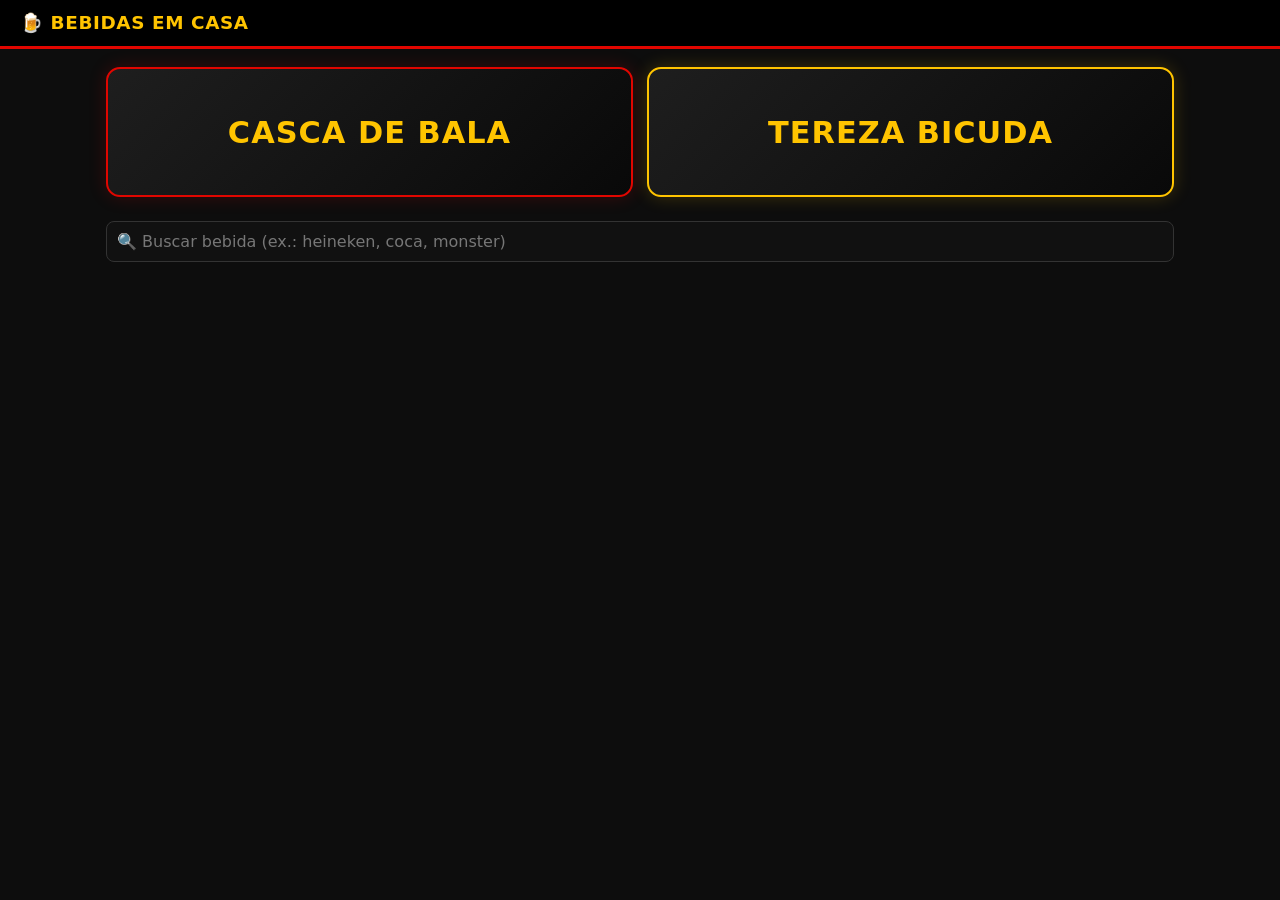
==== commit e8c5639d: "Update index.html" ====
--- a/index.html
+++ b/index.html
@@ -5,7 +5,7 @@
   <meta name="viewport" content="width=device-width,initial-scale=1">
   <title>Bebidas em casa</title>
   <meta name="theme-color" content="#000000">
-  <link rel="stylesheet" href="style.css?v=3">
+  <link rel="stylesheet" href="style.css?v=4">
 </head>
 <body>
   <header>
@@ -18,35 +18,13 @@
     <div class="marca" id="marca2"><span>Tereza Bicuda</span></div>
   </section>
 
-  <main>
-    <section>
-      <input id="busca" type="search" placeholder="🔍 Buscar bebida (ex.: heineken, coca, monster)">
-      <div id="chips" class="chips"></div>
-      <div id="produtos"></div>
-    </section>
+  <main class="um com-barra">
+    <input id="busca" type="search" placeholder="🔍 Buscar bebida (ex.: heineken, coca, monster)">
+    <div id="chips" class="chips"></div>
+    <div id="produtos"></div>
+  </main>
 
-    <aside class="card">
-      <h2>Seu pedido</h2>
-      <div id="itens"></div>
-
-      <select id="bairro"></select>
-      <textarea id="endereco" placeholder="Endereço de entrega (rua, número, referência)"></textarea>
-      <input id="telefone" placeholder="Telefone / WhatsApp">
-      <input id="obs" placeholder="Observação (ex.: gelada, troco para 100)">
-      <select id="pagamento">
-        <option>Pix na entrega</option>
-        <option>Dinheiro</option>
-        <option>Cartão na entrega</option>
-      </select>
-
-      <p>
-        Produtos: <span id="subtotal">R$ 0,00</span><br>
-        Entrega: <span id="taxa">escolha o bairro</span><br>
-        Total: <b id="total">R$ 0,00</b>
-      </p>
-      <button id="finalizar">Finalizar pedido</button>
-    </aside>
-  </main>
+  <a id="barra" class="barra-pedido" href="carrinho.html" hidden>🛒 Ver meu pedido</a>
 
   <script type="module">
     import { supabase, brl, esc } from "./config.js";
@@ -57,23 +35,35 @@
                    "Energéticos", "Isotônicos", "Águas", "Sucos", "Outras bebidas"];
     const pos = c => { const i = ORDEM.indexOf(c); return i < 0 ? 99 : i; };
 
+    // --- carrinho: { idDoProduto: { q: quantidade, obs: "observação do item" } } ---
+    function lerCarrinho() {
+      let c = {};
+      try { c = JSON.parse(localStorage.getItem("carrinho") || "{}"); } catch { c = {}; }
+      for (const id of Object.keys(c)) {
+        if (typeof c[id] === "number") c[id] = { q: c[id], obs: "" };   // formato antigo
+        if (!c[id] || !(c[id].q > 0)) delete c[id];
+      }
+      return c;
+    }
+    let carrinho = lerCarrinho();
+    const salvar = () => localStorage.setItem("carrinho", JSON.stringify(carrinho));
+
     // --- sessão e menu ---
     const { data: { session } } = await supabase.auth.getSession();
     let perfil = null;
     if (session) {
-      ({ data: perfil } = await supabase.from("profiles").select("*")
+      ({ data: perfil } = await supabase.from("profiles").select("is_admin")
         .eq("id", session.user.id).single());
-      $("nav").innerHTML =
-        (perfil?.is_admin ? '<a href="admin.html">Painel</a>' : "") +
-        '<a href="pedidos.html">Meus pedidos</a><a href="#" id="sair">Sair</a>';
-      $("sair").onclick = async e => {
-        e.preventDefault(); await supabase.auth.signOut(); location.reload();
-      };
-      $("endereco").value = perfil?.endereco ?? "";
-      $("telefone").value = perfil?.telefone ?? "";
-    } else {
-      $("nav").innerHTML = '<a href="login.html">Entrar / Criar conta</a>';
     }
+    $("nav").innerHTML =
+      '<a href="carrinho.html" id="navCarrinho">🛒 Seu pedido</a>' +
+      (perfil?.is_admin ? '<a href="admin.html">Painel</a>' : "") +
+      (session
+        ? '<a href="pedidos.html">Meus pedidos</a><a href="#" id="sair">Sair</a>'
+        : '<a href="login.html">Entrar</a>');
+    if (session) $("sair").onclick = async e => {
+      e.preventDefault(); await supabase.auth.signOut(); location.reload();
+    };
 
     // --- imagens das distribuidoras no topo ---
     const { data: cfg } = await supabase.from("configuracoes").select("*");
@@ -83,10 +73,18 @@
         if (conf[chave]) $(id).innerHTML = `<img src="${esc(conf[chave])}" alt="${esc(nome)}">`;
       });
 
-    // --- produtos agrupados por categoria ---
+    // --- produtos ---
     const { data } = await supabase.from("produtos").select("*")
       .eq("ativo", true).order("nome");
     const produtos = data || [];
+
+    // botão "Adicionar" ou quantidade (− 2 +) de cada cartão
+    function acoes(id) {
+      const l = carrinho[id];
+      return l
+        ? `<div class="stepper"><button data-menos="${id}">−</button><span>${l.q}</span><button data-mais="${id}">+</button></div>`
+        : `<button data-mais="${id}">Adicionar</button>`;
+    }
 
     function desenharProdutos() {
       const termo = $("busca").value.trim().toLowerCase();
@@ -104,92 +102,42 @@
               <h3>${esc(p.nome)}</h3>
               ${p.descricao ? `<p>${esc(p.descricao)}</p>` : ""}
               <b class="valor">${brl(p.preco)}</b>
-              <button data-mais="${p.id}">Adicionar</button>
+              <div data-acoes="${p.id}">${acoes(p.id)}</div>
             </article>`).join("")}
         </div>`).join("") ||
         `<p>${produtos.length ? "Nenhuma bebida encontrada." : "Nenhum produto disponível ainda."}</p>`;
     }
     $("busca").oninput = desenharProdutos;
-    desenharProdutos();
 
-    // --- bairros e taxas ---
-    const { data: bs } = await supabase.from("bairros").select("*")
-      .eq("ativo", true).order("nome");
-    const bairros = bs || [];
-    $("bairro").innerHTML =
-      '<option value="">Escolha seu bairro</option>' +
-      bairros.map(b => `<option value="${b.id}">${esc(b.nome)} — ${
-        Number(b.taxa) === 0 ? "entrega grátis" : brl(b.taxa)}</option>`).join("");
-    const bairroSalvo = localStorage.getItem("bairro");
-    if (bairroSalvo && bairros.some(b => b.id == bairroSalvo)) $("bairro").value = bairroSalvo;
-    $("bairro").onchange = () => {
-      localStorage.setItem("bairro", $("bairro").value);
-      desenhar();
-    };
-
-    // --- carrinho: { idDoProduto: quantidade } ---
-    let carrinho = JSON.parse(localStorage.getItem("carrinho") || "{}");
-
-    function desenhar() {
-      let subtotal = 0;
-      $("itens").innerHTML = Object.entries(carrinho).map(([id, q]) => {
+    // --- barra do pedido (rodapé) e contador do menu ---
+    function atualizarBarra() {
+      let itens = 0, total = 0;
+      for (const [id, l] of Object.entries(carrinho)) {
         const p = produtos.find(x => x.id == id);
-        if (!p) return "";
-        subtotal += Number(p.preco) * q;
-        return `<div>${esc(p.nome)} × ${q}
-          <button data-menos="${id}" style="width:auto">−</button>
-          <button data-mais="${id}" style="width:auto">+</button></div>`;
-      }).join("") || "<p>Carrinho vazio</p>";
-
-      const b = bairros.find(x => x.id == $("bairro").value);
-      const taxa = b ? Number(b.taxa) : 0;
-      $("subtotal").textContent = brl(subtotal);
-      $("taxa").textContent = b ? (taxa > 0 ? brl(taxa) : "Grátis") : "escolha o bairro";
-      $("total").textContent = brl(subtotal + taxa);
-    }
-    function salvar() {
-      localStorage.setItem("carrinho", JSON.stringify(carrinho));
-      desenhar();
+        if (!p) continue;
+        itens += l.q;
+        total += Number(p.preco) * l.q;
+      }
+      $("barra").hidden = itens === 0;
+      $("barra").textContent = `🛒 Ver meu pedido · ${itens} ${itens === 1 ? "item" : "itens"} · ${brl(total)}`;
+      $("navCarrinho").textContent = itens ? `🛒 Seu pedido (${itens})` : "🛒 Seu pedido";
     }
 
     document.addEventListener("click", e => {
       const d = e.target.dataset;
       const id = d.mais || d.menos;
       if (!id) return;
-      carrinho[id] = (carrinho[id] || 0) + (d.mais ? 1 : -1);
-      if (carrinho[id] <= 0) delete carrinho[id];
+      const l = carrinho[id] || { q: 0, obs: "" };
+      l.q += d.mais ? 1 : -1;
+      if (l.q <= 0) delete carrinho[id]; else carrinho[id] = l;
       salvar();
+      const alvo = document.querySelector(`[data-acoes="${id}"]`);
+      if (alvo) alvo.innerHTML = acoes(id);
+      atualizarBarra();
     });
-    desenhar();
 
-    // --- finalizar ---
-    $("finalizar").onclick = async () => {
-      if (!session) return (location.href = "login.html?volta=index.html");
-      const itens = Object.entries(carrinho)
-        .map(([id, q]) => ({ produto_id: Number(id), quantidade: q }));
-      if (!itens.length) return alert("Seu carrinho está vazio.");
-      if (!bairros.length) return alert("As entregas ainda não foram configuradas. Tente mais tarde.");
-      if (!$("bairro").value) return alert("Escolha o seu bairro.");
-      if (!$("endereco").value.trim() || !$("telefone").value.trim())
-        return alert("Informe o endereço e o telefone.");
-
-      const { data: id, error } = await supabase.rpc("criar_pedido", {
-        p_itens: itens,
-        p_bairro_id: Number($("bairro").value),
-        p_endereco: $("endereco").value,
-        p_telefone: $("telefone").value,
-        p_observacao: $("obs").value,
-        p_pagamento: $("pagamento").value,
-      });
-      if (error) return alert(error.message);
-
-      await supabase.from("profiles")
-        .update({ endereco: $("endereco").value, telefone: $("telefone").value })
-        .eq("id", session.user.id);
-
-      carrinho = {}; salvar();
-      location.href = "pedidos.html?novo=" + id;
-    };
+    desenharProdutos();
+    atualizarBarra();
   </script>
 </body>
 </html>
